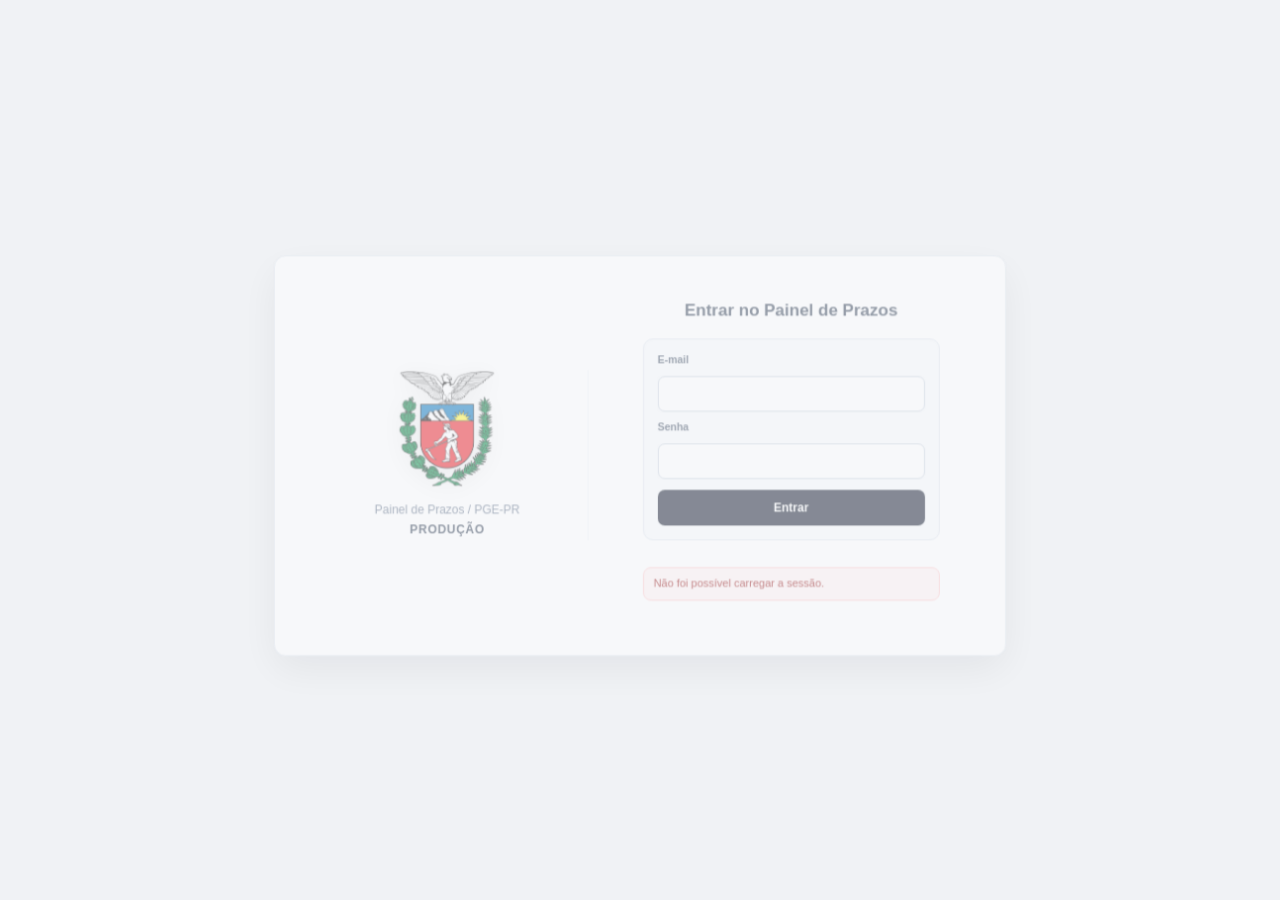
==== index.html @ bd48afb4 "Versao de apresentacao academica do Painel de Prazos" ====
<!doctype html>
<html lang="pt-BR">
<head>
  <meta charset="utf-8">
  <title>Apresentação do Painel de Prazos</title>
  <meta http-equiv="refresh" content="0;url=painel/Index.html">
</head>
<body><a href="painel/Index.html">Abrir o Painel de Prazos</a></body>
</html>
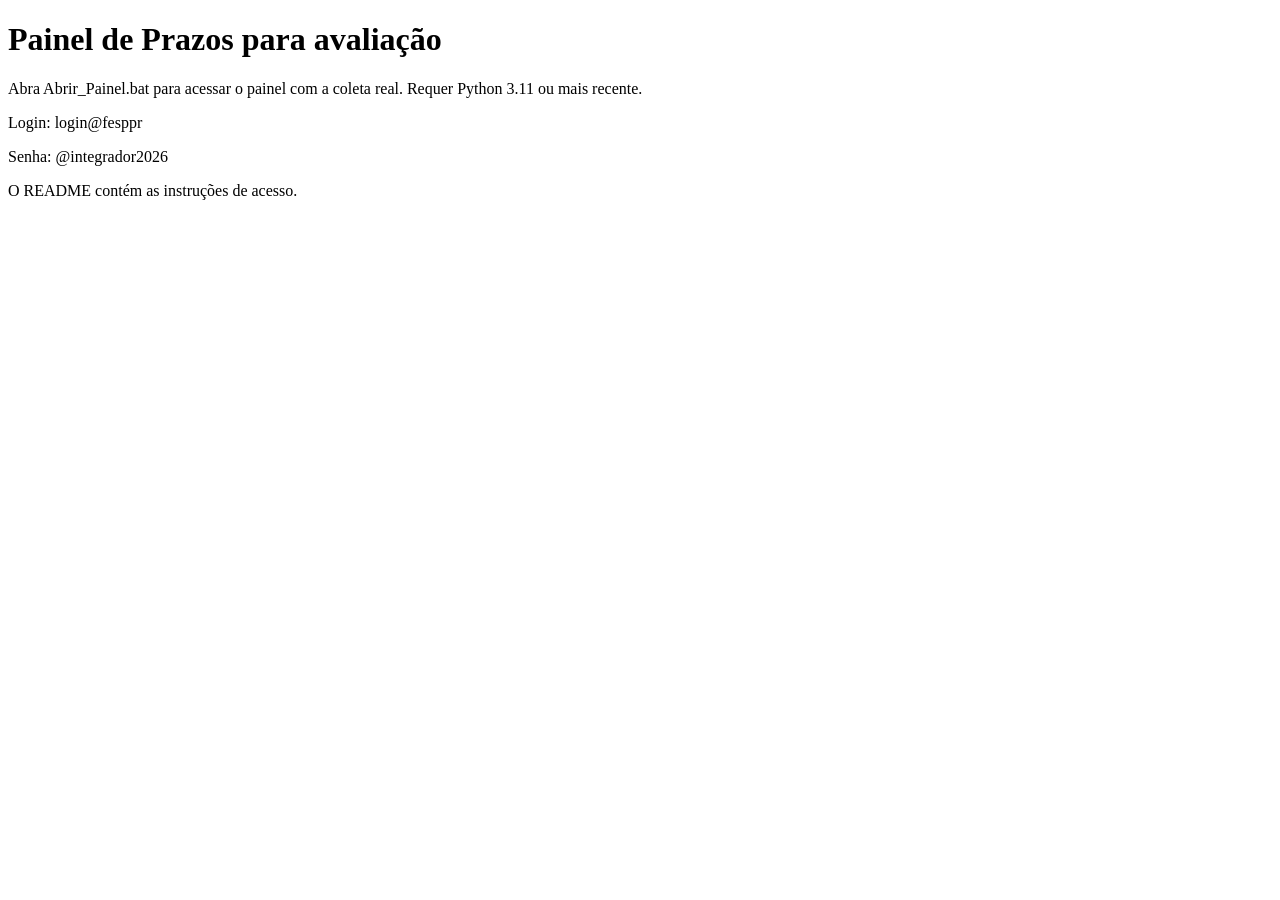
==== commit da68ce7e: "Configura login da banca e consulta dos 264 registros reais" ====
--- a/index.html
+++ b/index.html
@@ -1,9 +1,9 @@
-<!doctype html>
-<html lang="pt-BR">
-<head>
-  <meta charset="utf-8">
-  <title>Apresentação do Painel de Prazos</title>
-  <meta http-equiv="refresh" content="0;url=painel/Index.html">
-</head>
-<body><a href="painel/Index.html">Abrir o Painel de Prazos</a></body>
-</html>
+<!doctype html>
+<html lang="pt-BR">
+<head><meta charset="utf-8"><title>Painel de Prazos</title></head>
+<body>
+<h1>Painel de Prazos para avaliação</h1>
+<p>Abra Abrir_Painel.bat para acessar o painel com a coleta real. Requer Python 3.11 ou mais recente.</p>
+<p>Login: login@fesppr</p><p>Senha: @integrador2026</p>
+<p>O README contém as instruções de acesso.</p>
+</body></html>
